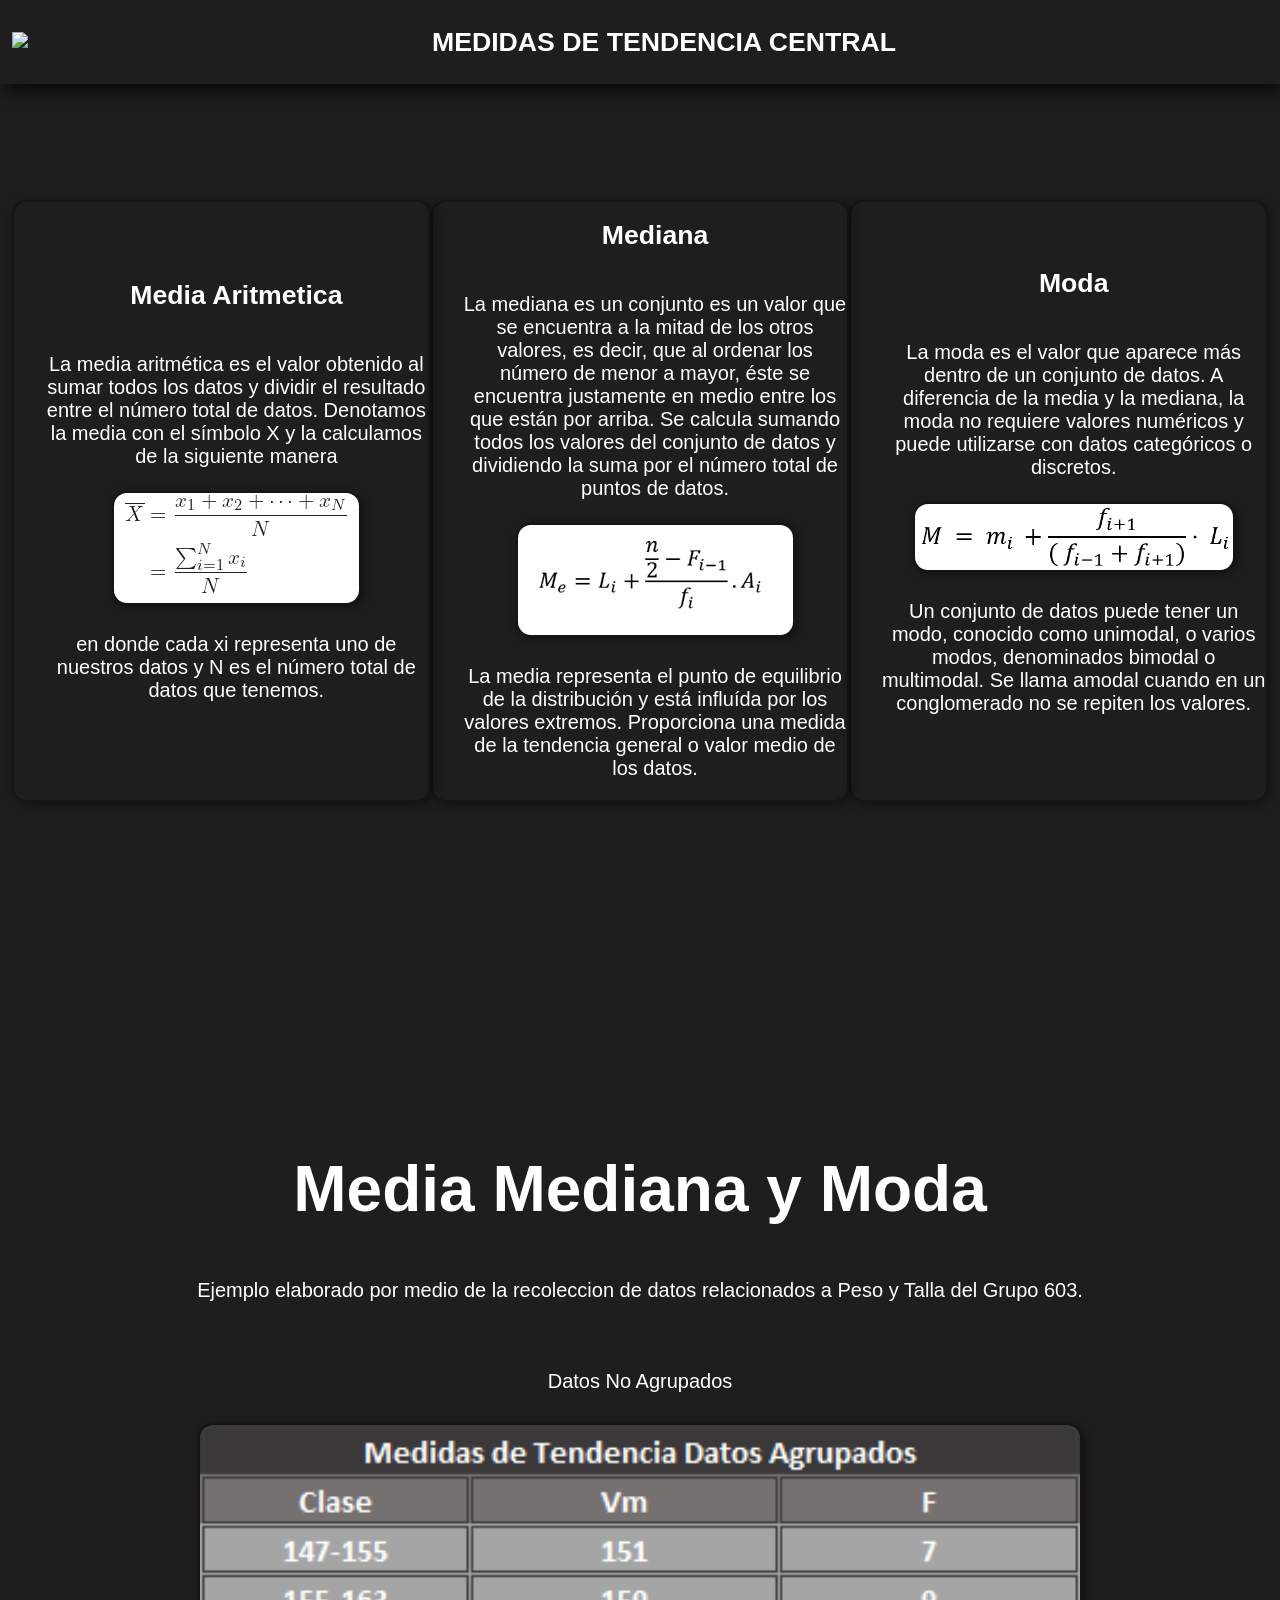
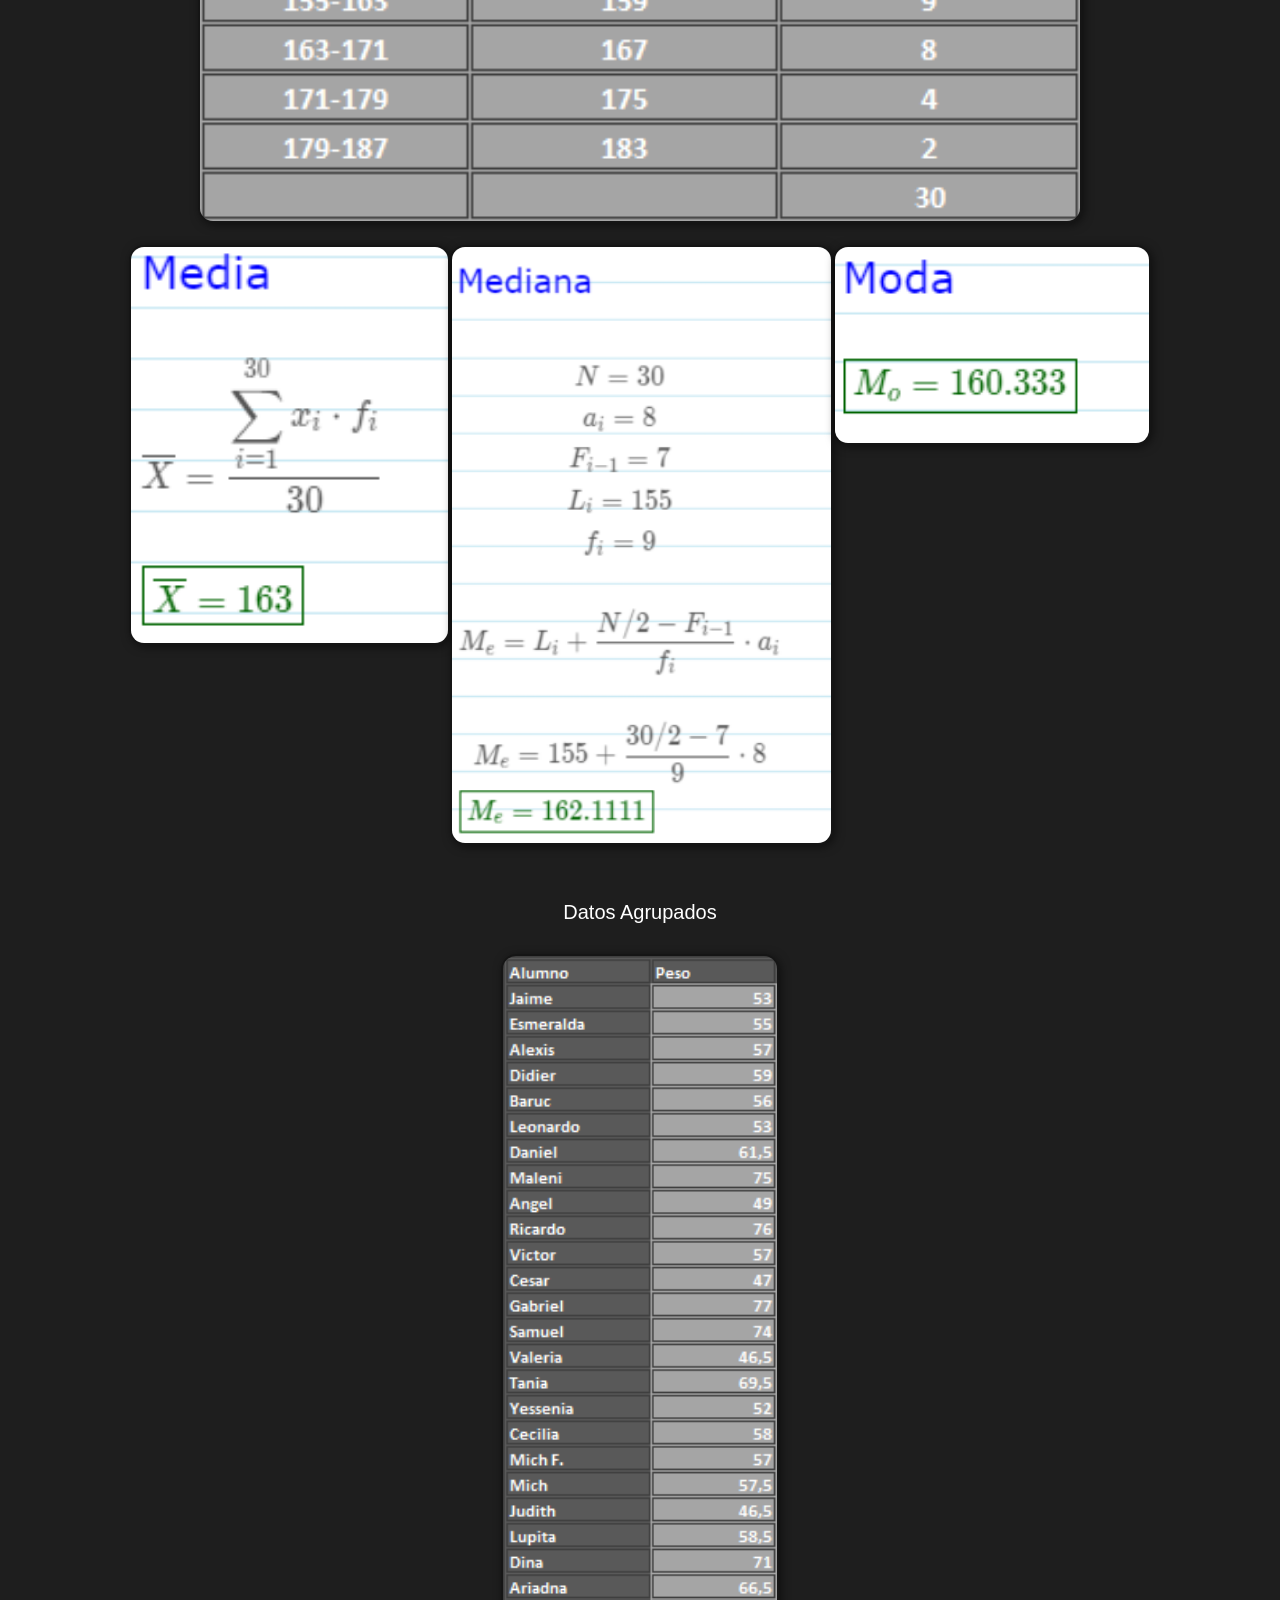
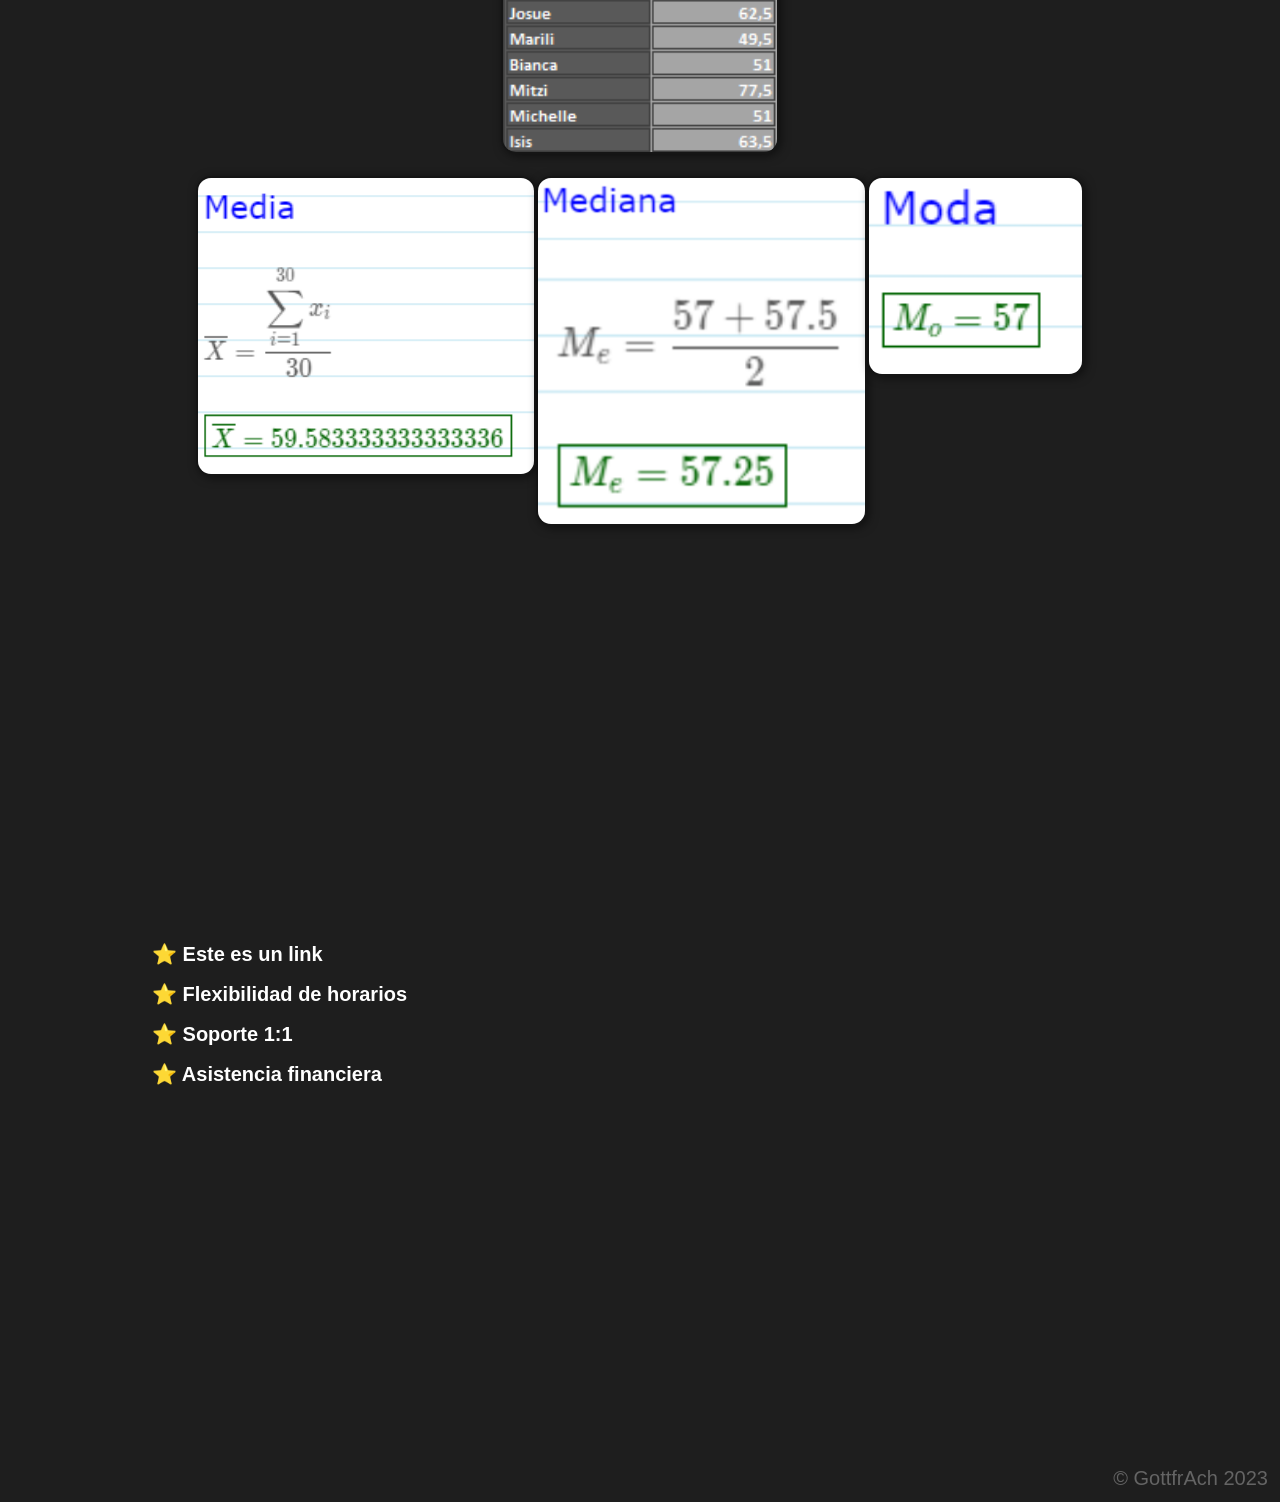
==== pag1.html @ 935ef324 "commit" ====
<!DOCTYPE html>
<html lang="en">
<head>
    <title>Medidas de tendencia Central!</title>
    <link rel="stylesheet" href="index.css">
    <link rel="stylesheet" href="dis.css">
    <link rel="shortcut icon" type="image/x-icon" href="Media/GottfrAch.ico">
</head>
<body>
    <header>
        <div class="container">
            <a href="index.html"><img href="index.html" src="media/GottfrA.PNG" height="100px"></a>
            <p>MEDIDAS DE TENDENCIA CENTRAL</p>
        </div>
    </header>

   



    <section id="somos-proya">
        <center>
        <div class="container">
            <div class="texto">

                <h2>Media Aritmetica</h2>
                <p>La media aritmética es el valor obtenido al sumar todos los datos y dividir el resultado entre el número total de datos. Denotamos la media con el símbolo X y la calculamos de la siguiente manera
                <br><br><img src="media/Formula Media.png"><br><br>
                en donde cada xi representa uno de nuestros datos y N es el número total de datos que tenemos.</p>
            </div>

            <div class="texto">

                <br><h2>Mediana</h2>
                <p>La mediana es un conjunto es un valor que se encuentra a la mitad de los otros valores, es decir, que al ordenar los número de menor a mayor, éste se encuentra justamente en medio entre los que están por arriba.

                Se calcula sumando todos los valores del conjunto de datos y dividiendo la suma por el número total de puntos de datos. 

                <br><br><img src="media/Formula Mediana.png"><br><br>
                La media representa el punto de equilibrio de la distribución y está influída por los valores extremos. Proporciona una medida de la tendencia general o valor medio de los datos.</p>
            </div>

             <div class="texto">

                <h2>Moda</h2>
                <p>La moda es el valor que aparece más dentro de un conjunto de datos. A diferencia de la media y la mediana, la moda no requiere valores numéricos y puede utilizarse con datos categóricos o discretos. 
                <br><br><img src="media/Formula Moda.png"height="70"><br><br>
                Un conjunto de datos puede tener un modo, conocido como unimodal, o varios modos, denominados bimodal o multimodal. Se llama amodal cuando en un conglomerado no se repiten los valores.</p>
            </div>
        </div></center>
    </section>


<section id="nuestros-programas">
            <div class="container">
            <h2>Media Mediana y Moda</h2>
            <p>Ejemplo elaborado por medio de la recoleccion de datos relacionados a Peso y Talla del Grupo 603.</p><br>
            <p>Datos No Agrupados</p><img src="media/Tabla Medidas.png"height="400"><br><br>
            <div class="programas">
                <img src="media/Media A.png"height="400"><img src="media/Mediana A.png"height="600"><img src="media/Moda A.png"height="200"> 
            </div>
            <br><br><p>Datos Agrupados</p><img src="media/Tabla Medidas Peso.png"height="800"><br><br>
            <div class="programas">
                <img src="media/Media No.png"height="300"><img src="media/Mediana No.png"height="350"><img src="media/Moda No.png"height="200"> 
            </div>
        </div>
</section>




    <section id="caracteristicas">
        <div class="container">
            <ul>
                <li>⭐<a href="otra_pagina.html"> Este es un link </a></li>
                <li>⭐ Flexibilidad de horarios</li>
                <li>⭐ Soporte 1:1</li>
                <li>⭐ Asistencia financiera</li>
            </ul>
        </div>
    </section>

  

    <footer>
        <div class="container">
            <p>&copy; GottfrAch 2023</p>
        </div>
    </footer>
</body>
</html>
---- index.css ----
*{
    box-sizing: border-box;
}

html{
    scroll-behavior: smooth;
}

body{
    font-family: 'Roboto', sans-serif;
    margin: 0;
}

h1{ font-size: 3.5em;}
h2{ font-size: 2.7em;}
h3{ font-size: 2em;}
p{ font-size: 1.25em;}
ul{ list-style: none;}
li{ font-size: 1.25em;}

button{
    font-size: 1.25em;
    font-weight: bold;
    padding: 10px 30px;
    border-radius: 5px;
    border: 2px solid rgba(0,0,0,0.3);
    box-shadow: 2px 2px 10px rgba(0,0,0,0.5);
    color: white;
    background-color: darkgray;
}

button:hover{
    background-color: rgb(61, 61, 61);
}

.container{
    max-width: 1400px;
    margin: auto;
    background-color: rgb(30,30,30);
}

.color-acento{ color:darkgray; }

header{
    background-color: rgb(245,245,245);
    
}

header .logo{
    margin: 0;
    padding: 15px 20px;
    font-weight: cursive;
    color: blueviolet;
    font-size: 30px;
    text-align: center;
}

header .container{
    display: flex;
    flex-direction: column;
    align-items: center;
}

header nav{
    display: flex;
    flex-direction: column;
    text-align: center;
    padding-bottom: 25px;
}

header a{
    padding: 5px 12px;
    text-decoration: none;
    font-weight: bold;
    color: white;
}

header a:hover{
    color: darkgray;
}

#hero{
    display: flex;
    align-items: center;
    justify-content: center;
    text-align: center;
    flex-direction: column;
    height: 90vh;
    background-image: linear-gradient(
        0deg,
        rgba(0,0,0,0.5),
        rgba(0,0,0,0.5)
    )
    ,url("media/hero.jpg");
    background-repeat: no-repeat;
    background-size: cover;
    background-position: center center;
}

#hero h1{
    color: white;
}

#hero button{
    font-size: 1.75em;
}

#somos-proya .container{
    text-align: center;
    padding: 200px 12px;
    color: white;
}

#nuestros-programas{
    background-color: rgb(30,30,30);
    color: white;
    text-align: center;
}

#nuestros-programas .container{
    padding: 150px 12px;
}

#nuestros-programas h2{
    margin-top: 0;
    font-size: 3.2em;
}

#nuestros-programas p{
    display: none;
}

#nuestros-programas .carta{
    background-position: center center;
    background-size: cover;
    padding: 50px 0px;
    margin: 30px;
    border-radius: 15px;
}

#nuestros-programas .tarjeta{
    background-position: center center;
    background-size: cover;
    padding: 50px 0px;
    margin: 30px;
    border-radius: 15px;
}

.carta{
    transition: all 400ms ease;
}

.tarjeta{
    transition: all 400ms ease;
}


.carta:hover{
    box-shadow: 5px 5px 20px rgba(0,0,0,0.9);
    transform: translateY(-3%);
}

.tarjeta:hover{
    box-shadow: 5px 5px 20px rgba(0,0,0,0.9);
    transform: translateY(-3%);
}


.carta:first-child{
    background-image: linear-gradient(
        0deg,
        rgba(0,0,0,0.5),
        rgba(0,0,0,0.5)
    )
    ,url("media/3M3.png");
}

.carta:nth-child(2){
    background-image: linear-gradient(
        0deg,
        rgba(0,0,0,0.5),
        rgba(0,0,0,0.5)
    )
    ,url("media/Cuartil.png");
}

.carta:nth-child(3){
    background-image: linear-gradient(
        0deg,
        rgba(0,0,0,0.5),
        rgba(0,0,0,0.5)
    )
    ,url("media/Medidas.png");

}


.tarjeta:first-child{
    background-image: linear-gradient(
        0deg,
        rgba(0,0,0,0.5),
        rgba(0,0,0,0.5)
    )
    ,url("media/Formas.png");
}

.tarjeta:nth-child(2){
    background-image: linear-gradient(
        0deg,
        rgba(0,0,0,0.5),
        rgba(0,0,0,0.5)
    )
    ,url("media/Cuartil.png");
}

.tarjeta:nth-child(3){
    background-image: linear-gradient(
        0deg,
        rgba(0,0,0,0.5),
        rgba(0,0,0,0.5)
    )
    ,url("media/Medidas.png");

}

.boton-modal{
    font-size: 1.75em;
    background-color: rgb(30,30,30);
}
.boton-modal label{
    font-size: 1.25em;
    font-weight: bold;
    padding: 10px 15px;
    border-radius: 4px;
    border: 2px solid rgba(0,0,0,0.3);
    box-shadow: 2px 2px 10px rgba(0,0,0,0.5);
    color: white;
    background-color: darkgray;
    cursor: pointer;
    transition: all 300ms ease;
}
.boton-modal label:hover{
    background-color:rgb(61, 61, 61);
}
/*:::Fin Boton-Modal:::*/

/*:::Ventana Modal:::*/
#btn-modal{
    display: none;
}
.container-modal{
    width: 100%;
    height: 100vh;
    position: fixed;
    top: 0; left: 0;
    background-color: rgba(144, 148, 150, 0.8);
    display: none;
    justify-content: center;
    align-items: center;
    z-index: 100;
    color: white;
}
#btn-modal:checked ~ .container-modal{
    display: flex;
}
.content-modal{
    width: 100%;
    max-width: 400px;
    padding: 20px;
    background-color: rgb(30,30,30);
    border-radius: 4px;
}
.content-modal h2{
    margin-bottom: 15px;
}
.content-modal p{
    padding: 15px 0px;
    border-top: 1px solid #dbdbdb;
    border-bottom: 1px solid #dbdbdb;
}
.content-modal .btn-cerrar{
    width: 100%;
    margin-top: 15px;
    display: flex;
    justify-content: flex-end;
}
.content-modal .btn-cerrar label{
    padding: 7px 10px;
    background-color: darkgray;
    color: white;
    border-radius: 4px;
    cursor: pointer;
    transition: all 300ms ease;
}
.content-modal .btn-cerrar label:hover{
    background-color:white;
    color: black;
}
.cerrar-modal{
    width:100%;
    height: 100vh;
    position: absolute;
    top:0; left: 0;
    z-index: -1;
}
@media screen and (max-width:800px) {
    .content-modal{
        width: 90%;
    }
}
/*:::Fin Ventana Modal:::*/


#caracteristicas .container{
    text-align: center;
    padding: 250px 12px;
    text-decoration: none;
}

#caracteristicas li{
    margin: 16px 0px;
    font-weight: bold;
    color: white;
}

#caracteristicas a{
    font-weight: bold;
    text-decoration: none;
    color: white;
}




#final{
    display: flex;
    flex-direction: column;
    justify-content: center;
    align-items: center;
    text-align: center;
    background-color: rgb(30,30,30);
    color: white;
    height: 80vh;
}

#final h2{
    font-size: 9vw;
}

#final button{
    font-size: 5vw;
}

footer{
    background-color: rgb(230,230,230);
}

footer p{
    margin: 0;
    padding: 12px;
    color: rgb(100,100,100);
}

footer .container{
    height: 150px;
    display: flex;
    justify-content: center;
    align-items: flex-end;
}

@media (min-width: 850px){
    header{
        position: fixed;
        width: 100%;
    border-radius: 4px;
    box-shadow: 5px 5px 20px rgba(0,0,0,0.9);
    }

    header .container{
        flex-direction: row;
        justify-content: space-between;
    }

    header nav{
        flex-direction: row;
        padding-bottom: 0;
        padding-right: 20px;
    }

    #hero h1{
        font-size: 5em;
    }

    #somos-proya .container{
        display: flex;
        justify-content: space-evenly;
    }

    #somos-proya .texto{
        width: 50%;
        max-width: 600px;
        text-align: Center;
        padding-left: 30px;
        display: flex;
        flex-direction: column;
        justify-content: center;
        color: white;
    }

    #somos-proya h2{
        margin-top: 0px;
    }

    #somos-proya .img-container{
        background-image: url("media/Perfil.jpg");
        background-size: cover;
        background-position: center center;
        height: 500px;
        width: 400px; 
         padding: 10px;
    margin-top: 10px;
    color: #585858;
    border: 1px solid #585858;
    border-radius: 4px;
    box-shadow: 5px 5px 20px rgba(0,0,0,0.9);
    }

    #nuestros-programas .programas{
        display: flex;
        justify-content: center;
    }

    #nuestros-programas p{
        display: block;
        margin-bottom: 30px;
    }

    #nuestros-programas h2{
        font-size: 4em;
    }

    #nuestros-programas h3{
        margin-top: 0;
    }

    #nuestros-programas .carta{
        padding: 50px;
        background-size: 100% 150px;
        background-repeat: no-repeat;
        background-position-y: 0;
        background-color: rgba(50, 50, 50, 1);
        box-shadow: 2px 2px 10px rgba(0,0,0,0.5);
    }
    #nuestros-programas .tarjeta{
        padding: 50px;
        background-size: 100% 150px;
        background-repeat: no-repeat;
        background-position-y: 0;
        background-color: rgba(50, 50, 50, 1);
        box-shadow: 2px 2px 10px rgba(0,0,0,0.5);
    }

    .carta:first-child{
        background-image: linear-gradient(
            0deg,
            rgba(0,0,0,0.5),
            rgba(0,0,0,0.5)
        )
        ,url("media/3M.png");

    }

    .carta:nth-child(2){
        background-image: linear-gradient(
            0deg,
            rgba(0,0,0,0.5),
            rgba(0,0,0,0.5)
        )
        ,url("media/CDP-R.png");
    }

    .carta:nth-child(3){
        background-image: linear-gradient(
            0deg,
            rgba(0,0,0,0.5),
            rgba(0,0,0,0.5)
        )
        ,url("media/Medi.png");

    }

    #caracteristicas{
        background-image: url("media/background-2.jpeg");
        background-repeat: no-repeat;
        background-size: 500px 400px;
        background-position: calc(100vw - 500px) 120px;
    }

    #caracteristicas .container{
        text-align: initial;
        color: white;
        text-decoration: none;
    }

    #caracteristicas .container a{
        color: white;
        text-decoration: none;
    }

    #caracteristicas .container a:hover{
        color: darkgray;
    }

    #caracteristicas ul{
        margin-left: 100px;
    }

    #final h2{
        font-size: 5em;
    }

    #final button{
        font-size: 2em;
    }

    footer .container{
        justify-content: flex-end;
    }
}

@media (min-width: 1200px) {
    #caracteristicas{
        background-position-x: calc(100vw - 800px);
    }






    
}
---- dis.css ----
img { 
	aling:center;
 }

.container img{
    align: center;
    align-items: center;
}

#nuestros-programas .programas img{
border-radius: 15px;
    align:center;
    border: 2px solid rgba(0,0,0,0.3);
    box-shadow: 2px 2px 10px rgba(0,0,0,0.5);
}

#nuestros-programas .container img{
border-radius: 15px;
    align:center;
    border: 2px solid rgba(0,0,0,0.3);
    box-shadow: 2px 2px 10px rgba(0,0,0,0.5);
}



.container h2{
    font-size: 20pt;
    font-weight: bold;
    color: white;
    align: center;
 }

 header .container P{ 
 	padding-right: 30%;
    font-size: 20pt;
    font-weight: bold;
    color: white;
 }
 .texto img { 
 	border-radius: 15px;
    align:center;
    border: 2px solid rgba(0,0,0,0.3);
    box-shadow: 2px 2px 10px rgba(0,0,0,0.5);
     }



#somos-proya .texto{
border-radius: 15px;
    align:center;
    border: 2px solid rgba(0,0,0,0.3);
    box-shadow: 2px 2px 10px rgba(0,0,0,0.5);
 }
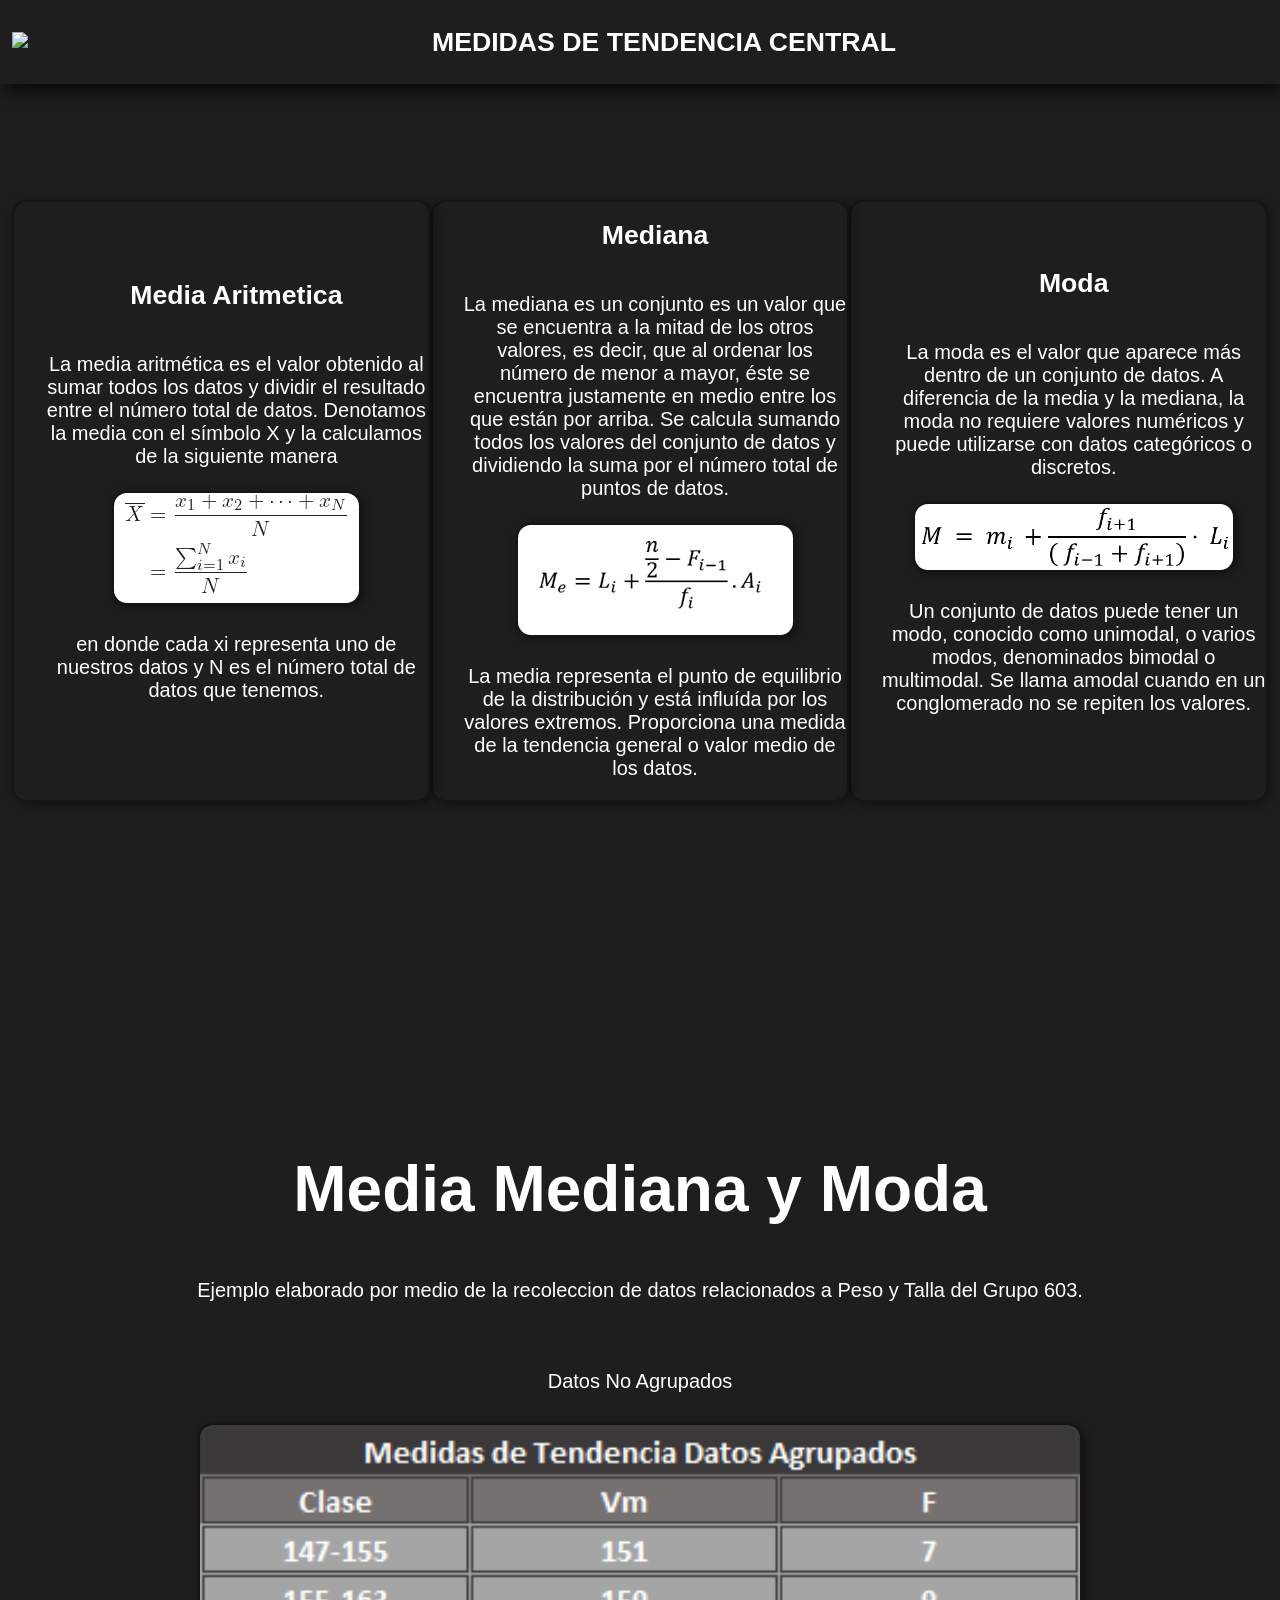
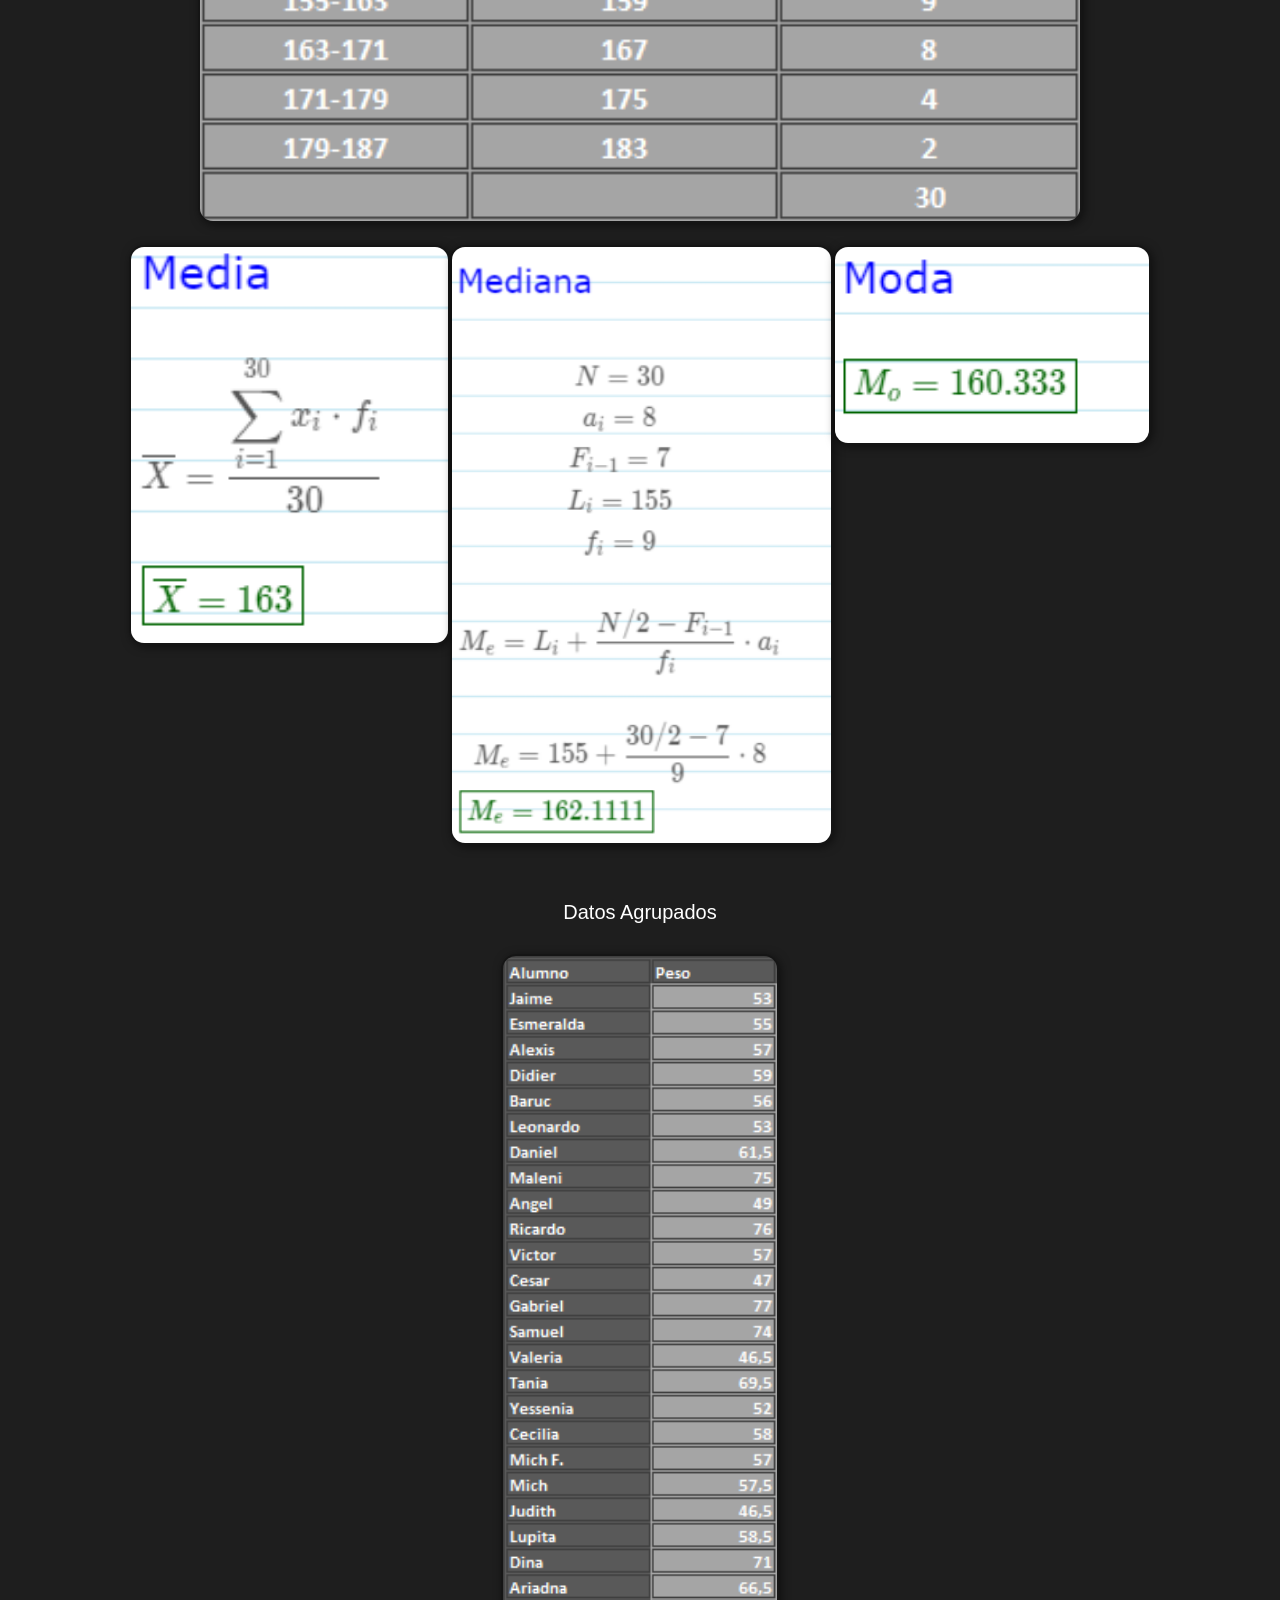
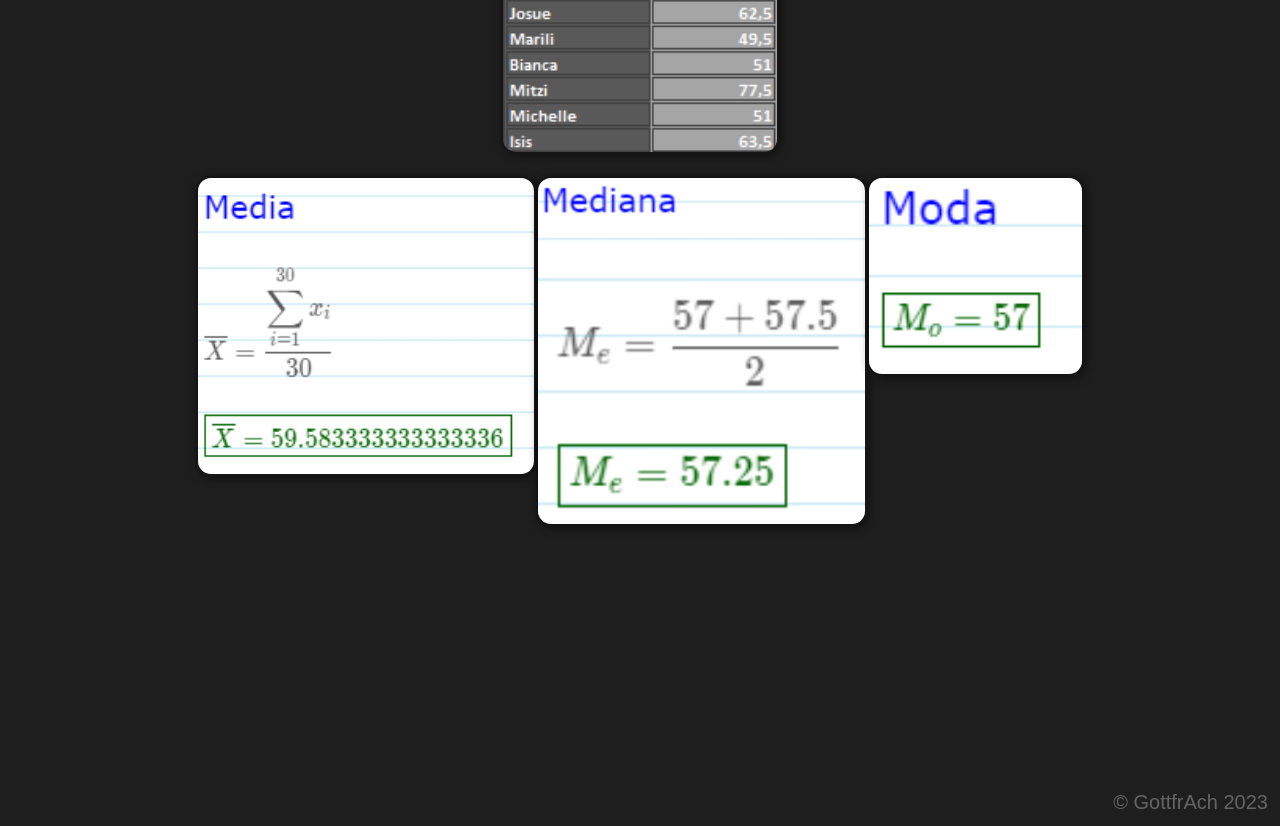
==== commit 02071ad7: "Update pag1.html" ====
--- a/pag1.html
+++ b/pag1.html
@@ -66,20 +66,6 @@
         </div>
 </section>
 
-
-
-
-    <section id="caracteristicas">
-        <div class="container">
-            <ul>
-                <li>⭐<a href="otra_pagina.html"> Este es un link </a></li>
-                <li>⭐ Flexibilidad de horarios</li>
-                <li>⭐ Soporte 1:1</li>
-                <li>⭐ Asistencia financiera</li>
-            </ul>
-        </div>
-    </section>
-
   
 
     <footer>
@@ -88,4 +74,4 @@
         </div>
     </footer>
 </body>
-</html>+</html>
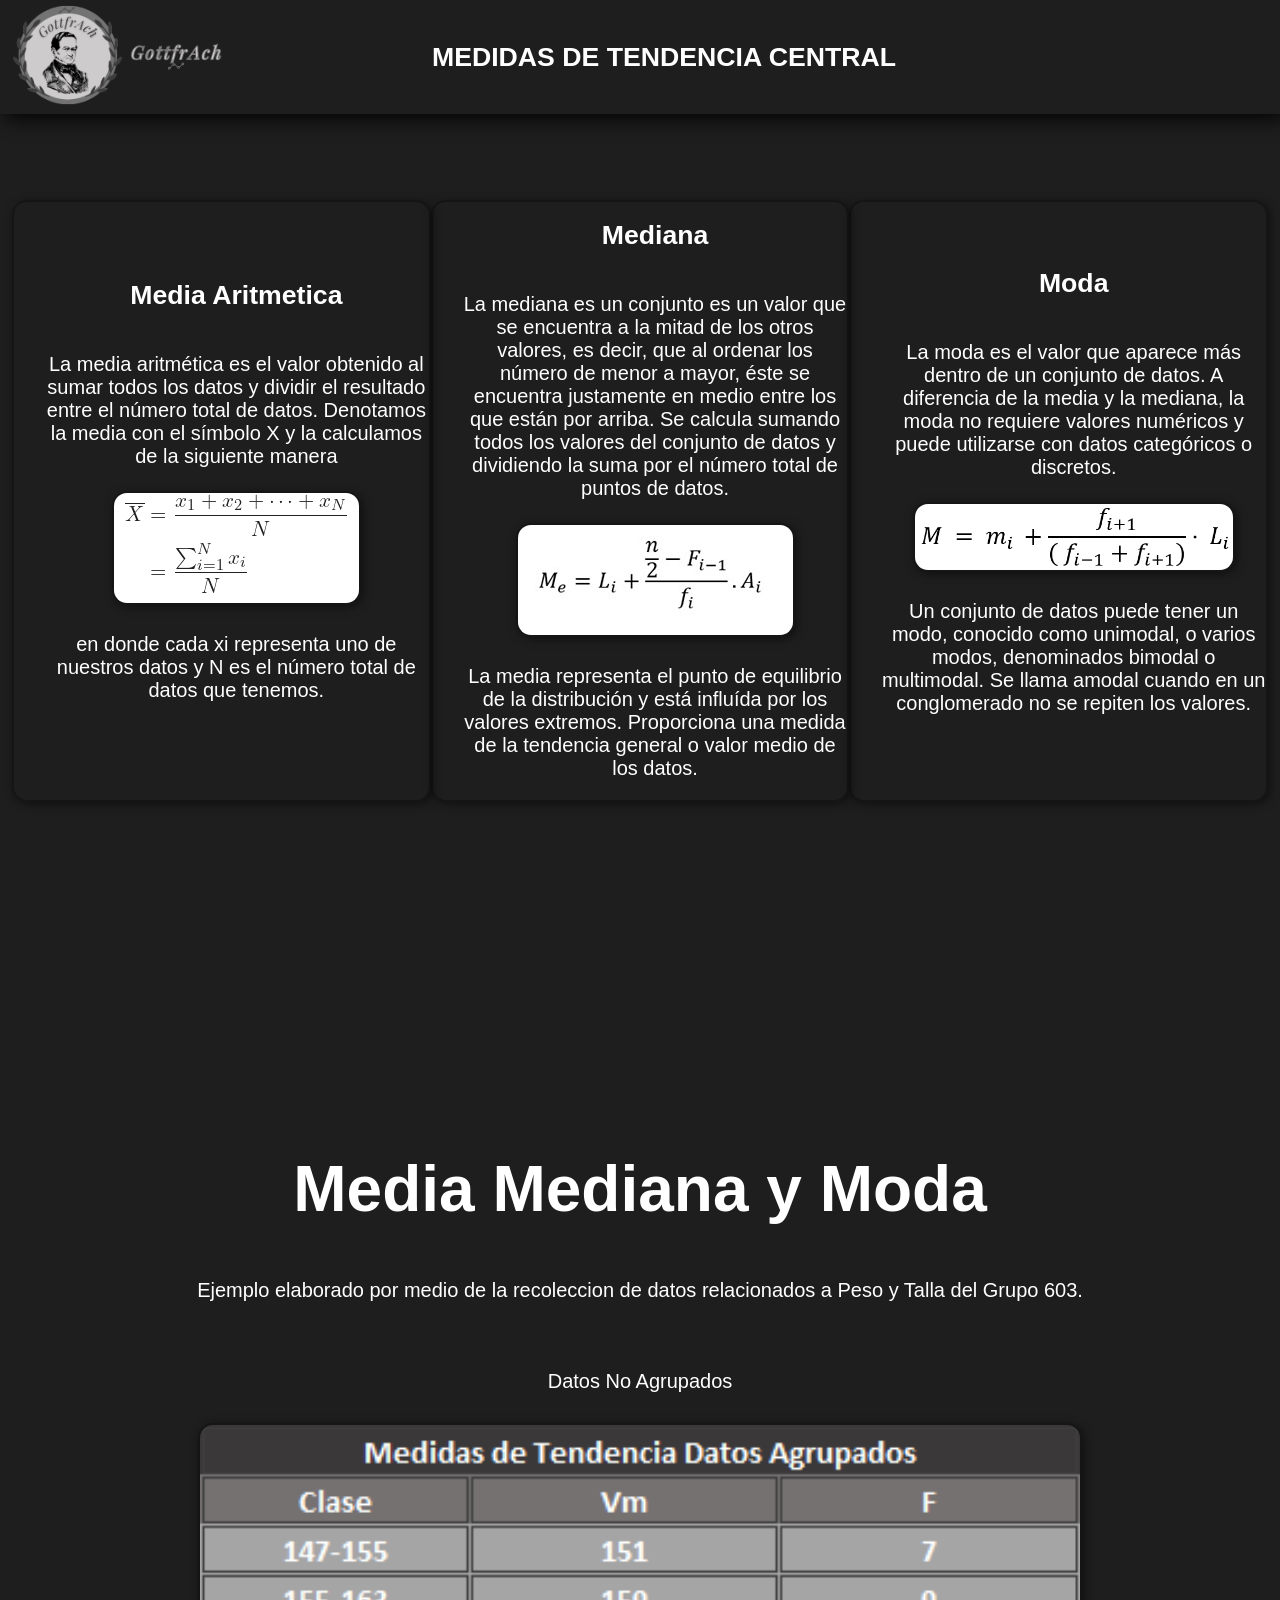
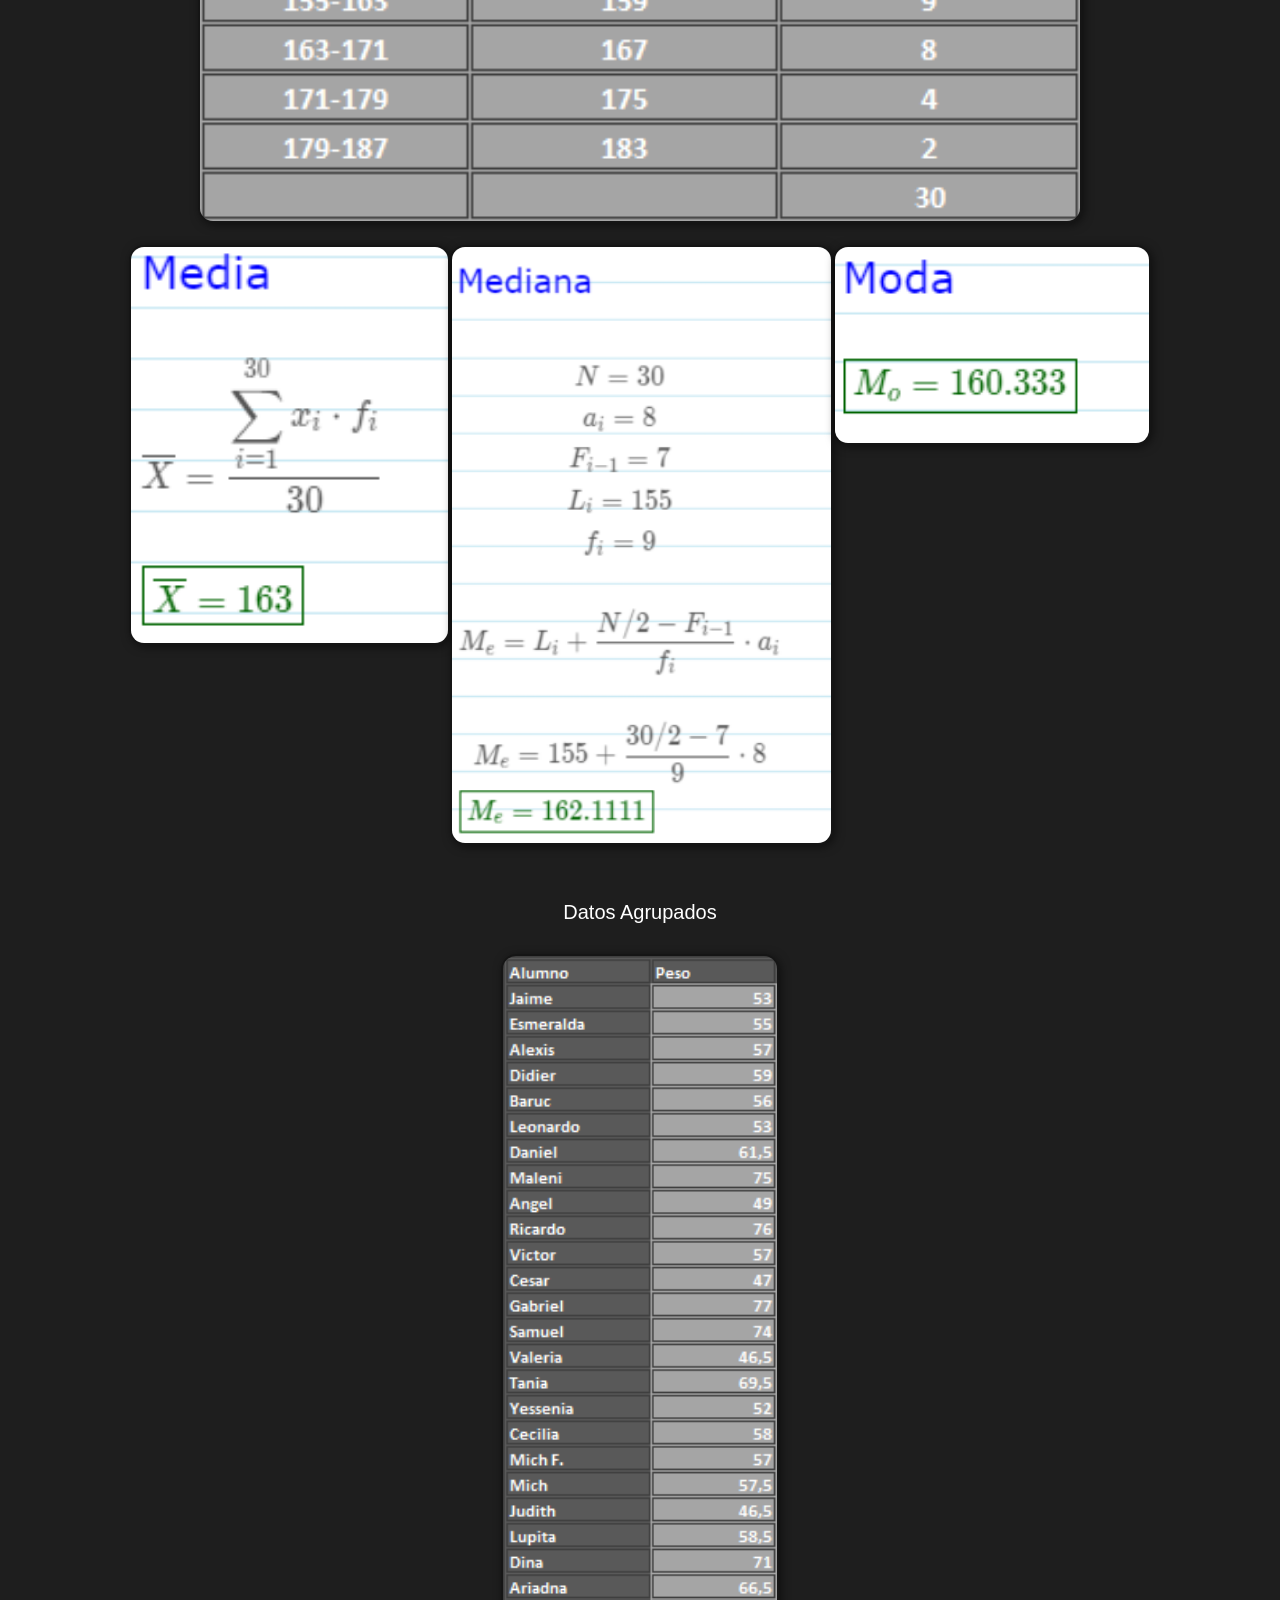
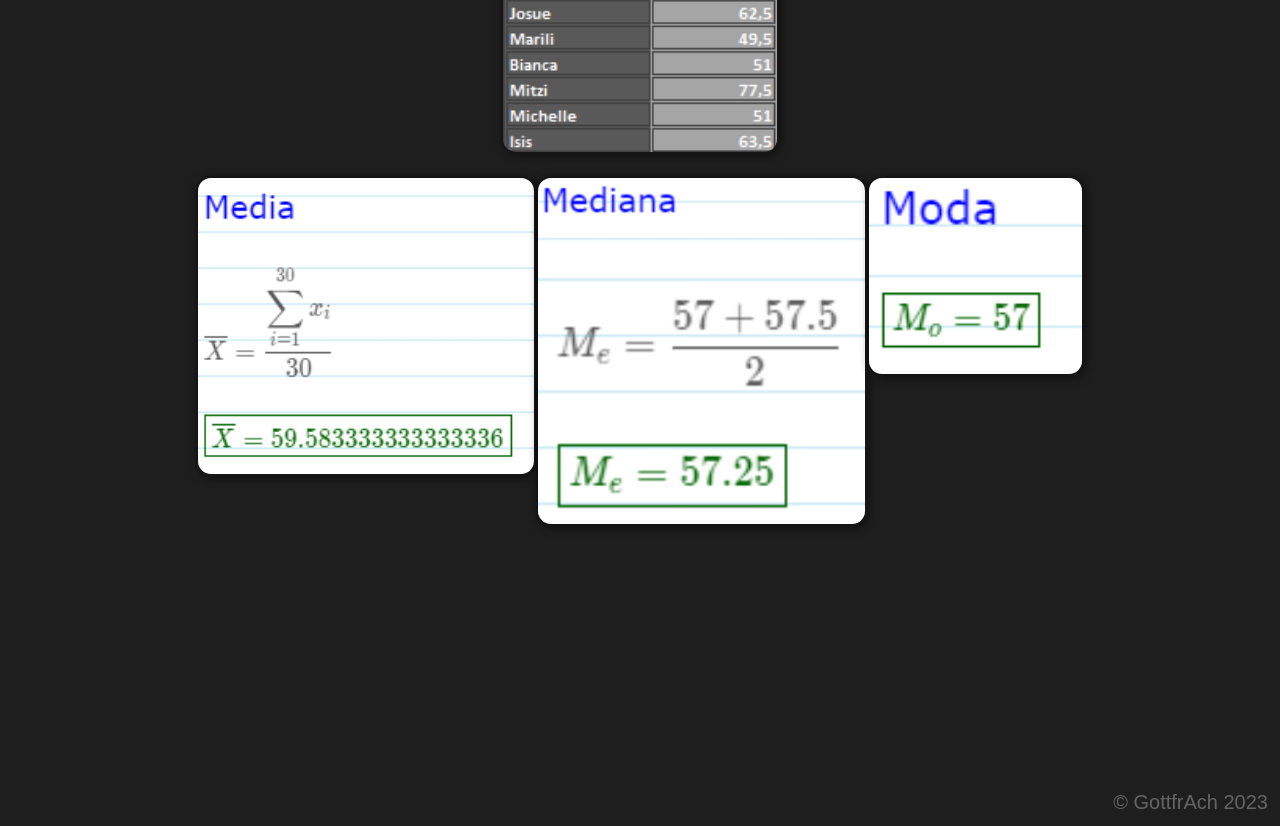
==== commit f65999f0: "Update pag1.html" ====
--- a/pag1.html
+++ b/pag1.html
@@ -9,7 +9,7 @@
 <body>
     <header>
         <div class="container">
-            <a href="index.html"><img href="index.html" src="media/GottfrA.PNG" height="100px"></a>
+            <a href="index.html"><img href="index.html" src="media/GottfrA.png" height="100px"></a>
             <p>MEDIDAS DE TENDENCIA CENTRAL</p>
         </div>
     </header>
